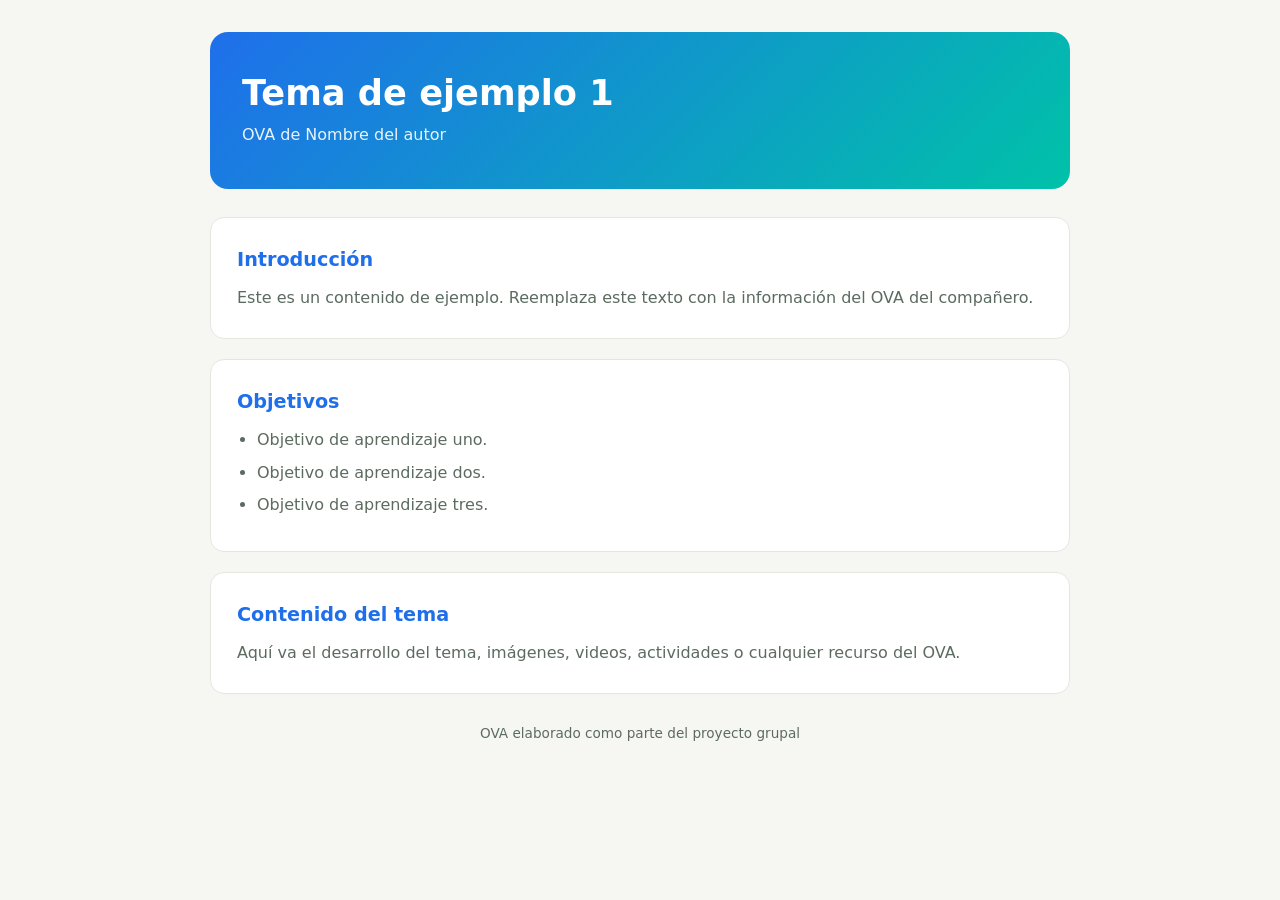
==== temas/tema1/index.html @ a445cfd2 "Initial commit: OVA Sistemas Operativos" ====
<!DOCTYPE html>
<html lang="es">
<head>
  <meta charset="UTF-8">
  <meta name="viewport" content="width=device-width, initial-scale=1.0">
  <title>Tema de ejemplo 1</title>
  <script>
    (function () {
      function aplicar(tema) {
        if (tema === "dark") {
          document.documentElement.setAttribute("data-theme", "dark");
        } else {
          document.documentElement.removeAttribute("data-theme");
        }
      }
      try { aplicar(localStorage.getItem("ovaTema")); } catch (e) {}
      window.addEventListener("message", function (e) {
        if (e.data && e.data.tipo === "ovaTema") aplicar(e.data.tema);
      });
    })();
  </script>
  <style>
    :root {
      --azul: #1f6feb;
      --fondo: #f6f7f3;
      --superficie: #ffffff;
      --borde: #e3e8df;
      --texto: #14211a;
      --suave: #5c6b60;
      --banner: linear-gradient(135deg, #1f6feb, #00c2a8);
    }
    [data-theme="dark"] {
      --azul: #3fb6d8;
      --fondo: #061826;
      --superficie: #0c2436;
      --borde: #17384c;
      --texto: #e7f2f8;
      --suave: #8aa9bd;
      --banner: linear-gradient(135deg, #0e7c86, #3fb6d8);
    }
    * { margin: 0; padding: 0; box-sizing: border-box; }
    html {
      background: var(--fondo);
      transition: background-color 180ms ease;
    }
    [data-theme="dark"] { color-scheme: dark; }
    body {
      font-family: "Segoe UI", system-ui, sans-serif;
      background: var(--fondo);
      color: var(--texto);
      line-height: 1.65;
      min-height: 100vh;
      padding: 32px 20px 56px;
      transition: background-color 180ms ease, color 180ms ease;
    }
    .contenido { max-width: 860px; margin-inline: auto; }
    .banner {
      background: var(--banner);
      color: #fff;
      border-radius: 18px;
      padding: 40px 32px;
      margin-bottom: 28px;
    }
    .banner h1 { font-size: clamp(1.5rem, 4vw, 2.2rem); line-height: 1.2; }
    .banner p { opacity: 0.9; margin-top: 8px; }
    .bloque {
      background: var(--superficie);
      border: 1px solid var(--borde);
      border-radius: 14px;
      padding: 26px;
      margin-bottom: 20px;
      transition: background-color 180ms ease, border-color 180ms ease;
    }
    .bloque h2 { font-size: 1.2rem; margin-bottom: 10px; color: var(--azul); }
    .bloque p { color: var(--suave); }
    .bloque ul { margin: 10px 0 0 20px; color: var(--suave); }
    .bloque li { margin-bottom: 6px; }
    footer { text-align: center; color: var(--suave); font-size: 0.85rem; margin-top: 28px; }
  </style>
</head>
<body>
  <div class="contenido">
    <header class="banner">
      <h1>Tema de ejemplo 1</h1>
      <p>OVA de Nombre del autor</p>
    </header>

    <!--
      APARTADO LISTO PARA EL OVA DEL COMPAÑERO.
      Reemplaza el contenido de las secciones .bloque (o pega aquí el OVA)
      sin modificar el encabezado ni los estilos del contenedor.
    -->
    <main id="ova">
      <section class="bloque">
        <h2>Introducción</h2>
        <p>Este es un contenido de ejemplo. Reemplaza este texto con la información del OVA del compañero.</p>
      </section>

      <section class="bloque">
        <h2>Objetivos</h2>
        <ul>
          <li>Objetivo de aprendizaje uno.</li>
          <li>Objetivo de aprendizaje dos.</li>
          <li>Objetivo de aprendizaje tres.</li>
        </ul>
      </section>

      <section class="bloque">
        <h2>Contenido del tema</h2>
        <p>Aquí va el desarrollo del tema, imágenes, videos, actividades o cualquier recurso del OVA.</p>
      </section>
    </main>

    <footer>OVA elaborado como parte del proyecto grupal</footer>
  </div>
</body>
</html>
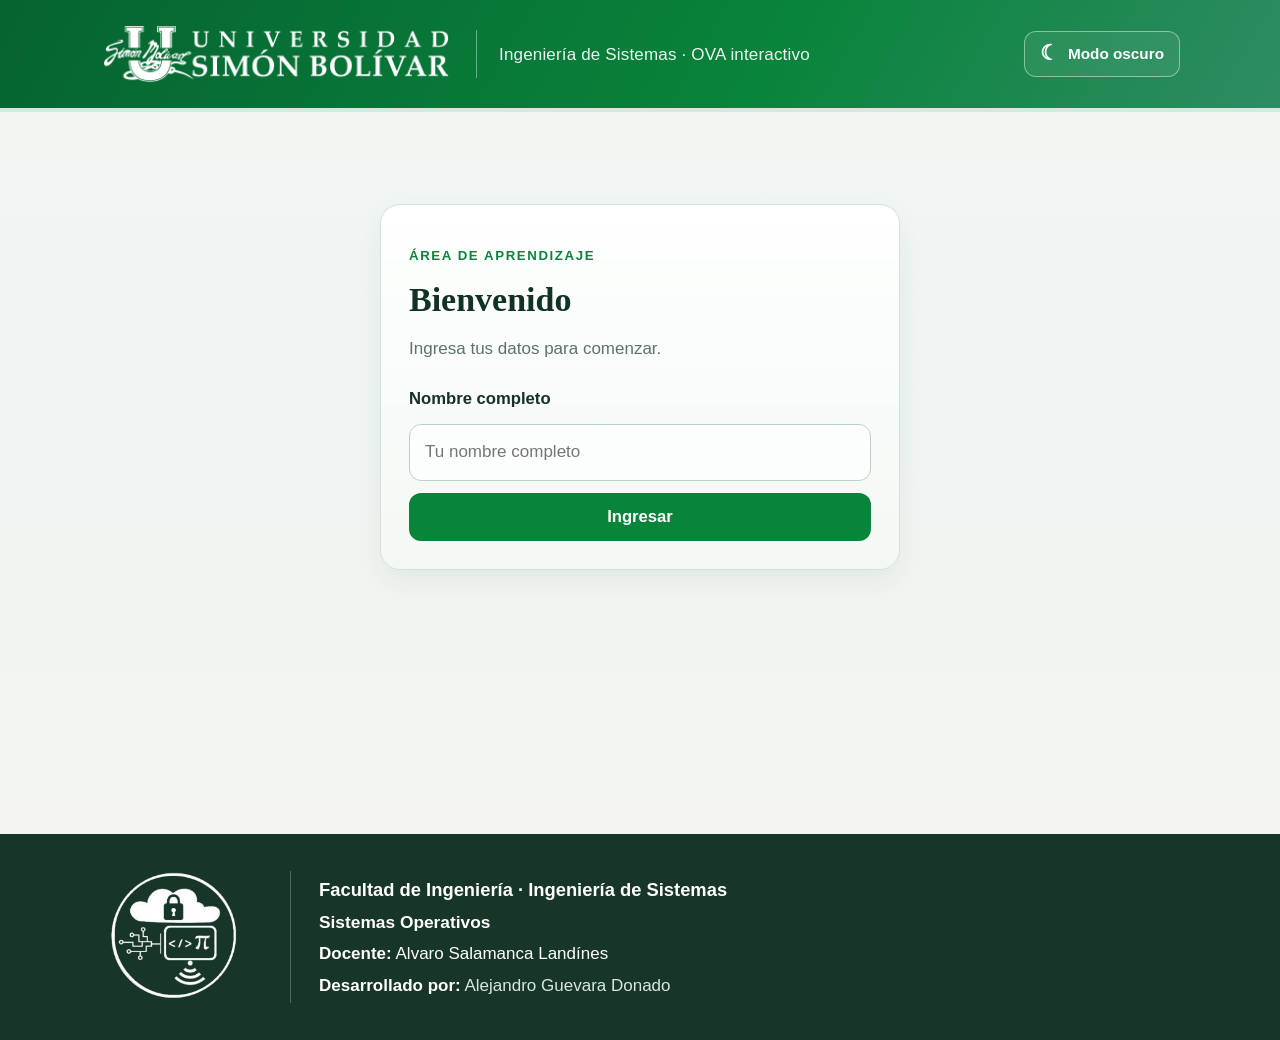
==== commit a3aaff05: "complemento all" ====
--- a/temas/tema1/index.html
+++ b/temas/tema1/index.html
@@ -3,115 +3,18 @@
 <head>
   <meta charset="UTF-8">
   <meta name="viewport" content="width=device-width, initial-scale=1.0">
-  <title>Tema de ejemplo 1</title>
-  <script>
-    (function () {
-      function aplicar(tema) {
-        if (tema === "dark") {
-          document.documentElement.setAttribute("data-theme", "dark");
-        } else {
-          document.documentElement.removeAttribute("data-theme");
-        }
-      }
-      try { aplicar(localStorage.getItem("ovaTema")); } catch (e) {}
-      window.addEventListener("message", function (e) {
-        if (e.data && e.data.tipo === "ovaTema") aplicar(e.data.tema);
-      });
-    })();
-  </script>
+  <title>OVA · Memoria virtual</title>
+  <meta http-equiv="refresh" content="0; url=OVA_corte1.html">
   <style>
-    :root {
-      --azul: #1f6feb;
-      --fondo: #f6f7f3;
-      --superficie: #ffffff;
-      --borde: #e3e8df;
-      --texto: #14211a;
-      --suave: #5c6b60;
-      --banner: linear-gradient(135deg, #1f6feb, #00c2a8);
-    }
-    [data-theme="dark"] {
-      --azul: #3fb6d8;
-      --fondo: #061826;
-      --superficie: #0c2436;
-      --borde: #17384c;
-      --texto: #e7f2f8;
-      --suave: #8aa9bd;
-      --banner: linear-gradient(135deg, #0e7c86, #3fb6d8);
-    }
-    * { margin: 0; padding: 0; box-sizing: border-box; }
-    html {
-      background: var(--fondo);
-      transition: background-color 180ms ease;
-    }
-    [data-theme="dark"] { color-scheme: dark; }
-    body {
-      font-family: "Segoe UI", system-ui, sans-serif;
-      background: var(--fondo);
-      color: var(--texto);
-      line-height: 1.65;
-      min-height: 100vh;
-      padding: 32px 20px 56px;
-      transition: background-color 180ms ease, color 180ms ease;
-    }
-    .contenido { max-width: 860px; margin-inline: auto; }
-    .banner {
-      background: var(--banner);
-      color: #fff;
-      border-radius: 18px;
-      padding: 40px 32px;
-      margin-bottom: 28px;
-    }
-    .banner h1 { font-size: clamp(1.5rem, 4vw, 2.2rem); line-height: 1.2; }
-    .banner p { opacity: 0.9; margin-top: 8px; }
-    .bloque {
-      background: var(--superficie);
-      border: 1px solid var(--borde);
-      border-radius: 14px;
-      padding: 26px;
-      margin-bottom: 20px;
-      transition: background-color 180ms ease, border-color 180ms ease;
-    }
-    .bloque h2 { font-size: 1.2rem; margin-bottom: 10px; color: var(--azul); }
-    .bloque p { color: var(--suave); }
-    .bloque ul { margin: 10px 0 0 20px; color: var(--suave); }
-    .bloque li { margin-bottom: 6px; }
-    footer { text-align: center; color: var(--suave); font-size: 0.85rem; margin-top: 28px; }
+    html, body { margin: 0; min-height: 100%; background: #040d1a; color: #f8fafc; }
+    body { font-family: "Segoe UI", system-ui, sans-serif; display: grid; place-items: center; padding: 24px; }
+    a { color: #00e5ff; }
+    p { font-size: 0.95rem; }
   </style>
 </head>
 <body>
-  <div class="contenido">
-    <header class="banner">
-      <h1>Tema de ejemplo 1</h1>
-      <p>OVA de Nombre del autor</p>
-    </header>
-
-    <!--
-      APARTADO LISTO PARA EL OVA DEL COMPAÑERO.
-      Reemplaza el contenido de las secciones .bloque (o pega aquí el OVA)
-      sin modificar el encabezado ni los estilos del contenedor.
-    -->
-    <main id="ova">
-      <section class="bloque">
-        <h2>Introducción</h2>
-        <p>Este es un contenido de ejemplo. Reemplaza este texto con la información del OVA del compañero.</p>
-      </section>
-
-      <section class="bloque">
-        <h2>Objetivos</h2>
-        <ul>
-          <li>Objetivo de aprendizaje uno.</li>
-          <li>Objetivo de aprendizaje dos.</li>
-          <li>Objetivo de aprendizaje tres.</li>
-        </ul>
-      </section>
-
-      <section class="bloque">
-        <h2>Contenido del tema</h2>
-        <p>Aquí va el desarrollo del tema, imágenes, videos, actividades o cualquier recurso del OVA.</p>
-      </section>
-    </main>
-
-    <footer>OVA elaborado como parte del proyecto grupal</footer>
-  </div>
+  <p>Abriendo la OVA de <strong>Memoria virtual</strong>…</p>
+  <p><a href="OVA_corte1.html">Abrir manualmente</a></p>
+  <script>location.replace("OVA_corte1.html");</script>
 </body>
 </html>
